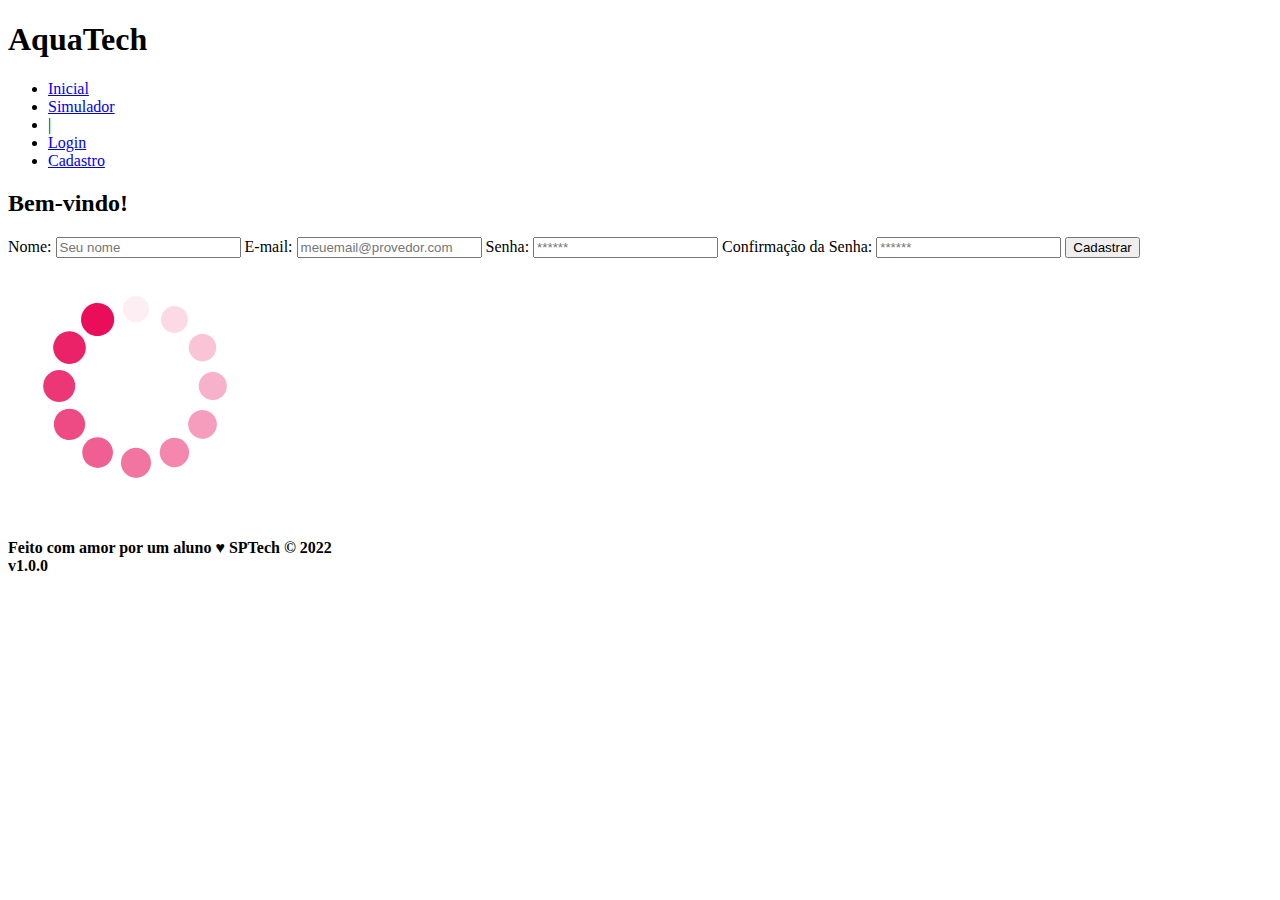
==== Plataforma Web/site/public/cadastro.html @ b3d34bb3 "Alteração na home e documentação" ====
<!DOCTYPE html>
<html lang="pt-br">

<head>
    <meta charset="UTF-8">
    <meta http-equiv="X-UA-Compatible" content="IE=edge">
    <meta name="viewport" content="width=device-width, initial-scale=1.0">

    <title>AquaTech | Cadastro</title>


    <script src="./js/funcoes.js"></script>


    <link rel="icon" href="./assets/icon/favicon2.ico">
    <link rel="stylesheet" href="./css/style.css">
    <link rel="preconnect" href="https://fonts.gstatic.com">
    <link
        href="https://fonts.googleapis.com/css2?family=Exo+2:ital,wght@0,100;0,200;0,300;0,400;0,500;0,600;0,700;0,800;0,900;1,100;1,200;1,300;1,400;1,500;1,600;1,700;1,800;1,900&display=swap"
        rel="stylesheet">
</head>

<body>

    <!--header inicio-->
    <div class="header">
        <div class="container">
            <h1 class="titulo">AquaTech</h1>
            <ul class="navbar">
                <li>
                    <a href="./index.html">
                        Inicial
                    </a>
                </li>
                <li>
                    <a href="./simulador.html">Simulador</a>
                </li>
                <li>|</li>
                <li>
                    <a href="./login.html">Login</a>
                </li>
                <li class="agora">
                    <a href="./cadastro.html">Cadastro</a>
                </li>
            </ul>
        </div>
    </div>
    <!--header fim-->


    <div class="banner ">
        <div class="alerta_erro">
            <div class="card_erro" id="cardErro">
                <span id="mensagem_erro"></span>
            </div>
        </div>
        <div class="container tamanho-conteudo">
            <div class="card medio">
                <h2>Bem-vindo!</h2>
                <div class="formulario">

                    <!--
                         Para inserir mais um campo, copie uma das inputs abaixo.
                         Assim que inserir vá para o script abaixo.
                     -->

                    <span class="tipo_campo">Nome:</span>
                    <input id="nome_input" type="text" placeholder="Seu nome">

                    <span class="tipo_campo">E-mail:</span>
                    <input id="email_input" type="text" placeholder="meuemail@provedor.com">

                    <span class="tipo_campo">Senha:</span>
                    <input id="senha_input" type="password" placeholder="******">

                    <span class="tipo_campo">Confirmação da Senha:</span>
                    <input id="confirmacao_senha_input" type="password" placeholder="******">

                    <button class="btn" onclick="cadastrar()">Cadastrar</button>

                </div>
                <div id="div_aguardar" class="loading-div">
                    <img src="./assets/circle-loading.gif" id="loading-gif">
                </div>

                <div id="div_erros_login">

                </div>
            </div>
        </div>
    </div>

    <!--footer inicio-->
    <div class="footer">
        <div class="container">
            <h4>Feito com amor por um aluno &hearts; SPTech &copy; 2022
                <br>
                <span class="version">
                    v1.0.0
                </span>
            </h4>
        </div>
    </div>
    <!--footer fim-->


</body>

</html>

<script>
    function cadastrar() {
        aguardar();

        //Recupere o valor da nova input pelo nome do id
        // Agora vá para o método fetch logo abaixo
        var nomeVar = nome_input.value;
        var emailVar = email_input.value;
        var senhaVar = senha_input.value;
        var confirmacaoSenhaVar = confirmacao_senha_input.value;

        if (nomeVar == "" || emailVar == "" || senhaVar == "" || confirmacaoSenhaVar == "") {
            cardErro.style.display = "block"
            mensagem_erro.innerHTML = "(Mensagem de erro para todos os campos em branco)";

            finalizarAguardar();
            return false;
        }
        else {
            setInterval(sumirMensagem, 5000)
        }

        // Enviando o valor da nova input
        fetch("/usuarios/cadastrar", {
            method: "POST",
            headers: {
                "Content-Type": "application/json"
            },
            body: JSON.stringify({
                // crie um atributo que recebe o valor recuperado aqui
                // Agora vá para o arquivo routes/usuario.js
                nomeServer: nomeVar,
                emailServer: emailVar,
                senhaServer: senhaVar
            })
        }).then(function (resposta) {

            console.log("resposta: ", resposta);

            if (resposta.ok) {
                cardErro.style.display = "block";

                mensagem_erro.innerHTML = "Cadastro realizado com sucesso! Redirecionando para tela de Login...";

                setTimeout(() => {
                    window.location = "login.html";
                }, "2000")
                
                limparFormulario();
                finalizarAguardar();
            } else {
                throw ("Houve um erro ao tentar realizar o cadastro!");
            }
        }).catch(function (resposta) {
            console.log(`#ERRO: ${resposta}`);
            finalizarAguardar();
        });

        return false;
    }

    function sumirMensagem() {
        cardErro.style.display = "none"
    }

</script>
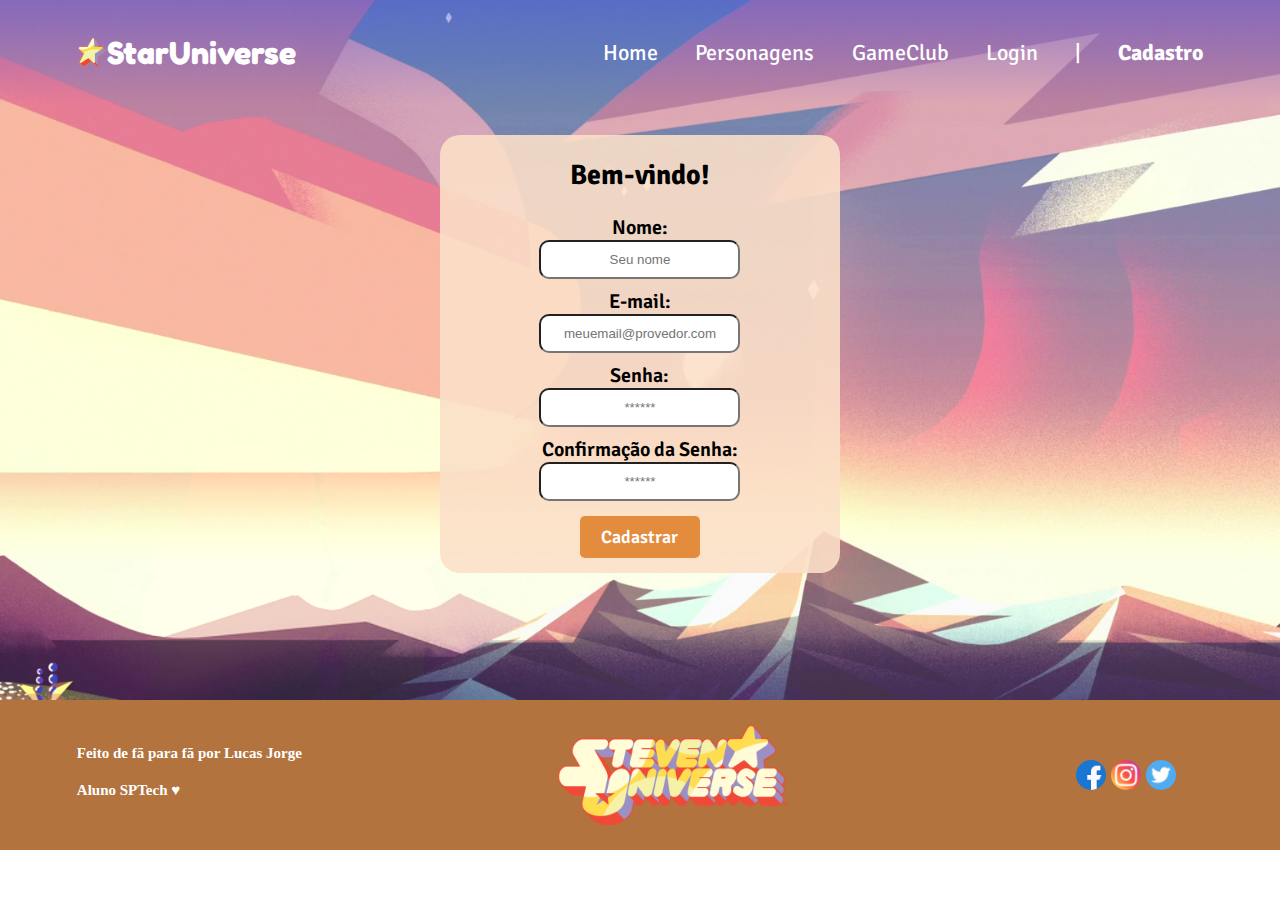
==== commit b3f1a0a4: "Tela de Cadastro e Login estáticas" ====
--- a/Plataforma Web/site/public/cadastro.html
+++ b/Plataforma Web/site/public/cadastro.html
@@ -6,14 +6,14 @@
     <meta http-equiv="X-UA-Compatible" content="IE=edge">
     <meta name="viewport" content="width=device-width, initial-scale=1.0">
 
-    <title>AquaTech | Cadastro</title>
+    <title>StarUniverse | Cadastro</title>
 
 
     <script src="./js/funcoes.js"></script>
 
 
-    <link rel="icon" href="./assets/icon/favicon2.ico">
-    <link rel="stylesheet" href="./css/style.css">
+    <link rel="icon" href="./assets/imgs/IconSite.png">
+    <link rel="stylesheet" href="./css/estilos_Cadastro.css">
     <link rel="preconnect" href="https://fonts.gstatic.com">
     <link
         href="https://fonts.googleapis.com/css2?family=Exo+2:ital,wght@0,100;0,200;0,300;0,400;0,500;0,600;0,700;0,800;0,900;1,100;1,200;1,300;1,400;1,500;1,600;1,700;1,800;1,900&display=swap"
@@ -22,86 +22,82 @@
 
 <body>
 
-    <!--header inicio-->
     <div class="header">
-        <div class="container">
-            <h1 class="titulo">AquaTech</h1>
-            <ul class="navbar">
-                <li>
-                    <a href="./index.html">
-                        Inicial
-                    </a>
-                </li>
-                <li>
-                    <a href="./simulador.html">Simulador</a>
-                </li>
+        <div class="banner">
+            <div class="degrade">
+                <div class="container">
+                    
+             <div class="Logo">
+                <img src="assets/imgs/Logo.png">
+                <h1 class="titulo">StarUniverse</h1>
+             </div>
+             <ul class="navbar">
+                <li><a href="./index.html">Home</a></li>
+                <li><a href="./simulador.html">Personagens</a></li>
+                <li><a href="./GameClub.html">GameClub</a></li>
+                <li><a href="./login.html">Login</a></li>
                 <li>|</li>
-                <li>
-                    <a href="./login.html">Login</a>
-                </li>
-                <li class="agora">
-                    <a href="./cadastro.html">Cadastro</a>
-                </li>
+                <li class="agora">Cadastro</li>
             </ul>
+             </div>
+            </div>
+            <div class="alerta_erro">
+                <div class="card_erro" id="cardErro">
+                    <span id="mensagem_erro"></span>
+                </div>
+            </div>
+
+            <div class="container tamanho-conteudo">
+                <div class="cartão">
+                <div class="card medio">
+                    <h2>Bem-vindo!</h2>
+                    <div class="formulario">
+    
+                        <span class="tipo_campo">Nome:</span>
+                        <input id="nome_input" type="text" placeholder="Seu nome">
+    
+                        <span class="tipo_campo">E-mail:</span>
+                        <input id="email_input" type="text" placeholder="meuemail@provedor.com">
+    
+                        <span class="tipo_campo">Senha:</span>
+                        <input id="senha_input" type="password" placeholder="******">
+    
+                        <span class="tipo_campo">Confirmação da Senha:</span>
+                        <input id="confirmacao_senha_input" type="password" placeholder="******">
+    
+                        <button class="btn" onclick="cadastrar()">Cadastrar</button>
+    
+                    </div>
+                    <div id="div_aguardar" class="loading-div">
+                        <img src="./assets/circle-loading.gif" id="loading-gif">
+                    </div>
+    
+                    <div id="div_erros_login">
+    
+                    </div>
+                </div>
+            </div>
+            </div>
         </div>
     </div>
-    <!--header fim-->
 
 
-    <div class="banner ">
-        <div class="alerta_erro">
-            <div class="card_erro" id="cardErro">
-                <span id="mensagem_erro"></span>
-            </div>
-        </div>
-        <div class="container tamanho-conteudo">
-            <div class="card medio">
-                <h2>Bem-vindo!</h2>
-                <div class="formulario">
-
-                    <!--
-                         Para inserir mais um campo, copie uma das inputs abaixo.
-                         Assim que inserir vá para o script abaixo.
-                     -->
-
-                    <span class="tipo_campo">Nome:</span>
-                    <input id="nome_input" type="text" placeholder="Seu nome">
-
-                    <span class="tipo_campo">E-mail:</span>
-                    <input id="email_input" type="text" placeholder="meuemail@provedor.com">
-
-                    <span class="tipo_campo">Senha:</span>
-                    <input id="senha_input" type="password" placeholder="******">
-
-                    <span class="tipo_campo">Confirmação da Senha:</span>
-                    <input id="confirmacao_senha_input" type="password" placeholder="******">
-
-                    <button class="btn" onclick="cadastrar()">Cadastrar</button>
-
+    <div class="footer">
+        <div class="container">
+            <div class="informações">
+                <div class="mensagem">
+                    <h4>Feito de fã para fã por Lucas Jorge</h4>
+                    <h4>Aluno SPTech &hearts;</h4>
                 </div>
-                <div id="div_aguardar" class="loading-div">
-                    <img src="./assets/circle-loading.gif" id="loading-gif">
-                </div>
-
-                <div id="div_erros_login">
-
+                <img id="img-su" src="assets/imgs/SU.png" alt="Steven Universe">
+                <div class="contato">
+                    <img src="assets/imgs/facebook.png" alt="facebook" width="32px">
+                    <img src="assets/imgs/instagram.png" alt="Instagram" width="32px">
+                    <img src="assets/imgs/twitter.png" alt="Twitter" width="32px">
                 </div>
             </div>
         </div>
     </div>
-
-    <!--footer inicio-->
-    <div class="footer">
-        <div class="container">
-            <h4>Feito com amor por um aluno &hearts; SPTech &copy; 2022
-                <br>
-                <span class="version">
-                    v1.0.0
-                </span>
-            </h4>
-        </div>
-    </div>
-    <!--footer fim-->
 
 
 </body>
--- a/Plataforma Web/site/public/css/estilos_Cadastro.css
+++ b/Plataforma Web/site/public/css/estilos_Cadastro.css
@@ -0,0 +1,236 @@
+@import url('https://fonts.googleapis.com/css2?family=Acme&family=Fredoka+One&family=Poor+Story&family=Rubik+Mono+One&family=Signika:wght@500&display=swap');
+
+body {
+  margin: 0;
+    height: auto;
+}
+
+html {
+  scroll-behavior: smooth;
+}
+
+header{
+  display: flex;
+  flex-direction: column;
+}
+
+.banner{
+  width: 100%;
+  height: 700px;
+  background-image: url("../assets/imgs/background-cadastro.png");
+  background-size: cover;
+  background-position: bottom;
+  background-attachment: fixed;  
+}
+
+.degrade {
+    width: auto;
+    height: 104px;
+    background-image: linear-gradient(rgba(81, 81, 213, 0.5), rgba(0, 0, 0, 0));
+    display: flex;
+}
+
+.container {
+  margin: auto;
+  width: 88%;
+  display: flex;
+
+  align-items: center;
+  justify-content: space-between;
+}
+
+.degrade .container .Logo {
+  font-family: 'Acme', sans-serif;
+  display: flex;
+  align-items: center;
+}
+
+.degrade .container .Logo img {
+  width: 30px;
+  height: 30px;
+}
+
+.degrade .container .Logo h1{
+  font-family: 'Fredoka One', cursive;
+  color: white;
+  font-size: 32px;
+  width: fit-content;
+  font-weight: 800;
+}
+
+.degrade .container .navbar {
+  color:#ffffff;
+  font-family: 'Signika', sans-serif;
+  font-size: 22px ;
+  width: 600px;
+  display: flex;
+  align-items: center;
+  justify-content: space-between;
+  list-style: none;
+}
+
+.header a {
+  text-decoration: none;
+  color: white;
+}
+
+.agora {
+  font-weight: 800;
+  color: white;
+}
+/* Formulário */
+.cartão{
+    display: flex;
+    justify-content: center;
+    align-items: center;
+    width: 100%;
+    height: 500px;
+}
+
+
+.cartão .card {
+    display: flex;
+    flex-direction: column;
+    height: fit-content;
+    align-items: center;
+    justify-content: center;
+    width: 400px;
+    border-radius: 20px;
+    background-color: rgba(250, 223, 200, 0.89);
+
+  }
+  
+  .card h2 {
+    font-size: 28px;
+    font-family: 'Signika', sans-serif;
+  }
+  
+  .card h4 {
+    font-size: 16px;
+    font-family: 'Signika', sans-serif;
+  }
+  
+  .banner #div_erros_login {
+    margin-top: 15px;
+  }
+  
+  button {
+    cursor: pointer;
+  }
+  
+  .alerta_erro{
+    display: flex;
+    justify-content: flex-end;
+  }
+  
+  .card_erro {
+    display: none;
+    background-color: #fff;
+    color: black;
+    width: 230px;
+    position: fixed;
+    border-radius: 4px;
+    padding: 10px;
+    margin-right: 10%;
+  }
+  
+  .card_erro #mensagem_erro{
+    font-weight: 500;
+    font-size: 20px;
+  }
+  
+  .formulario .tipo_campo {
+    font-size: 20px;
+    font-family: 'Signika', sans-serif;
+    text-align: center;
+    font-weight: 600 !important;
+  }
+  
+  .formulario {
+    display: flex;
+    flex-direction: column;
+  }
+  
+  input {
+    margin-bottom: 10px;
+    padding: 10px;
+    text-align: center;
+    border-radius: 10px;
+  }
+
+  input ::placeholder{
+    padding: 10px;
+    text-align: left;
+    font-family: 'Signika', sans-serif;
+}
+   
+  .btn {
+    font-family: 'Signika', sans-serif;
+    border: 0;
+    border-radius: 5px;
+    font-weight: 600;
+    font-size: 18px;
+    padding: 10px 15px;
+    color: white;
+    background-color: rgb(228, 140, 62);
+    width: 120px;
+    align-self: center;
+    margin-top: 5px;
+  }
+  
+  .loading-div {
+    width: 50px;
+    margin: auto;
+    display: none;
+  }
+  
+  .loading-div img {
+    height: 50px;
+    width: 50px;
+  }
+
+
+/* FOOTER */
+
+.footer {
+  display: flex;
+  font-size: 15px;
+  height: 150px;
+  color: #fff;
+  background-color: rgb(179, 115, 63);
+}
+
+.footer .container {
+  display: flex;
+  flex-direction: column;
+}
+
+.container .contato {
+  display: flex;
+  justify-content: center;
+  width: 160px;
+}
+
+.informações {
+  display: flex;
+  justify-content: space-between;
+  width: 100%;
+}
+
+.messagem {
+  display: flex;
+  flex-direction: column;
+}
+
+.contato img{
+  align-self: center;
+  margin-left: 5px;
+  width: 30px;
+  height: 30px;
+  border-radius: 15px;
+}
+
+#img-su{
+  width: 230px;
+  height: 100px;
+}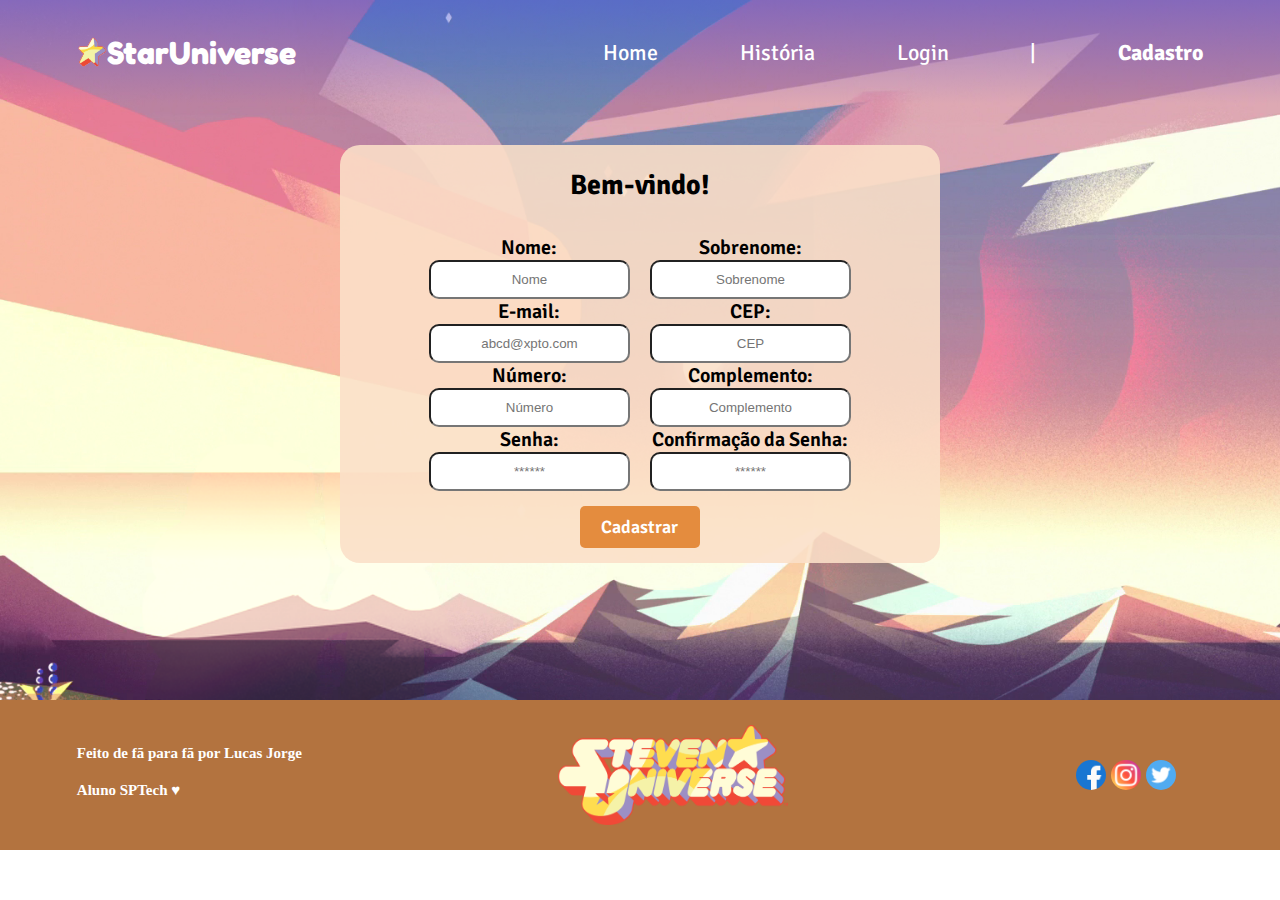
==== commit 1bde87f9: "Atualização do Projeto - API E BD" ====
--- a/Plataforma Web/site/public/cadastro.html
+++ b/Plataforma Web/site/public/cadastro.html
@@ -5,23 +5,13 @@
     <meta charset="UTF-8">
     <meta http-equiv="X-UA-Compatible" content="IE=edge">
     <meta name="viewport" content="width=device-width, initial-scale=1.0">
+    <link rel="icon" href="./assets/imgs/IconSite.png">
+    <link rel="stylesheet" href="./css/estilos_Cadastro.css">
 
     <title>StarUniverse | Cadastro</title>
-
-
     <script src="./js/funcoes.js"></script>
-
-
-    <link rel="icon" href="./assets/imgs/IconSite.png">
-    <link rel="stylesheet" href="./css/estilos_Cadastro.css">
-    <link rel="preconnect" href="https://fonts.gstatic.com">
-    <link
-        href="https://fonts.googleapis.com/css2?family=Exo+2:ital,wght@0,100;0,200;0,300;0,400;0,500;0,600;0,700;0,800;0,900;1,100;1,200;1,300;1,400;1,500;1,600;1,700;1,800;1,900&display=swap"
-        rel="stylesheet">
 </head>
-
 <body>
-
     <div class="header">
         <div class="banner">
             <div class="degrade">
@@ -33,8 +23,7 @@
              </div>
              <ul class="navbar">
                 <li><a href="./index.html">Home</a></li>
-                <li><a href="./simulador.html">Personagens</a></li>
-                <li><a href="./GameClub.html">GameClub</a></li>
+                <li><a href="Historia.html">História</a></li>
                 <li><a href="./login.html">Login</a></li>
                 <li>|</li>
                 <li class="agora">Cadastro</li>
@@ -50,23 +39,38 @@
             <div class="container tamanho-conteudo">
                 <div class="cartão">
                 <div class="card medio">
+                    <div class="column">
                     <h2>Bem-vindo!</h2>
                     <div class="formulario">
-    
-                        <span class="tipo_campo">Nome:</span>
-                        <input id="nome_input" type="text" placeholder="Seu nome">
-    
-                        <span class="tipo_campo">E-mail:</span>
-                        <input id="email_input" type="text" placeholder="meuemail@provedor.com">
-    
-                        <span class="tipo_campo">Senha:</span>
-                        <input id="senha_input" type="password" placeholder="******">
-    
-                        <span class="tipo_campo">Confirmação da Senha:</span>
-                        <input id="confirmacao_senha_input" type="password" placeholder="******">
-    
-                        <button class="btn" onclick="cadastrar()">Cadastrar</button>
-    
+                    <div class="quadro">
+                        <span class="span_msg">Nome:</span>
+                        <input id="ipt_nome" type="text" placeholder="Nome">
+                        
+                        <span class="span_msg">E-mail:</span>
+                        <input id="ipt_email" type="text" placeholder="abcd@xpto.com">
+
+                        <span class="span_msg">Número:</span>
+                        <input id="ipt_Num" type="text" placeholder="Número">
+
+                        <span class="span_msg">Senha:</span>
+                        <input id="ipt_senha" type="password" placeholder="******">
+                    </div>
+                    <div class="quadro">
+                        <span class="span_msg">Sobrenome:</span>
+                        <input id="ipt_sobrenome" type="text" placeholder="Sobrenome">
+                    
+                        <span class="span_msg">CEP:</span>
+                        <input id="ipt_Cep" type="text" placeholder="CEP">
+                 
+                        <span class="span_msg">Complemento:</span>
+                        <input id="ipt_Comp" type="text" placeholder="Complemento">
+
+                        <span class="span_msg">Confirmação da Senha:</span>
+                        <input id="ipt_ConfSenha" type="password" placeholder="******">
+               
+                    </div>
+                </div>
+                <button class="btn" onclick="cadastrar()">Cadastrar</button>
                     </div>
                     <div id="div_aguardar" class="loading-div">
                         <img src="./assets/circle-loading.gif" id="loading-gif">
@@ -110,12 +114,16 @@
 
         //Recupere o valor da nova input pelo nome do id
         // Agora vá para o método fetch logo abaixo
-        var nomeVar = nome_input.value;
-        var emailVar = email_input.value;
-        var senhaVar = senha_input.value;
-        var confirmacaoSenhaVar = confirmacao_senha_input.value;
+        var nomeVar = ipt_nome.value;
+        var sobrenomeVar = ipt_sobrenome.value;
+        var emailVar = ipt_email.value;
+        var CepVar = ipt_Cep.value;
+        var CompVar = ipt_Comp.value;
+        var NumVar = ipt_Num.value;
+        var senhaVar = ipt_senha.value;
+        var confirmacaoSenhaVar = ipt_ConfSenha.value;
 
-        if (nomeVar == "" || emailVar == "" || senhaVar == "" || confirmacaoSenhaVar == "") {
+        if (nomeVar == "" || sobrenomeVar == "" || emailVar == "" || CepVar == "" || NumVar == "" || senhaVar == "" || confirmacaoSenhaVar == "") {
             cardErro.style.display = "block"
             mensagem_erro.innerHTML = "(Mensagem de erro para todos os campos em branco)";
 
@@ -136,6 +144,10 @@
                 // crie um atributo que recebe o valor recuperado aqui
                 // Agora vá para o arquivo routes/usuario.js
                 nomeServer: nomeVar,
+                sobrenomeServer: sobrenomeVar,
+                CepServer: CepVar,
+                NumServer: NumVar,
+                CompServer: CompVar,
                 emailServer: emailVar,
                 senhaServer: senhaVar
             })
--- a/Plataforma Web/site/public/css/estilos_Cadastro.css
+++ b/Plataforma Web/site/public/css/estilos_Cadastro.css
@@ -34,7 +34,6 @@
   margin: auto;
   width: 88%;
   display: flex;
-
   align-items: center;
   justify-content: space-between;
 }
@@ -94,7 +93,7 @@
     height: fit-content;
     align-items: center;
     justify-content: center;
-    width: 400px;
+    width: 600px;
     border-radius: 20px;
     background-color: rgba(250, 223, 200, 0.89);
 
@@ -116,6 +115,7 @@
   
   button {
     cursor: pointer;
+
   }
   
   .alerta_erro{
@@ -138,21 +138,30 @@
     font-weight: 500;
     font-size: 20px;
   }
-  
-  .formulario .tipo_campo {
+
+  
+  .formulario .span_msg {
     font-size: 20px;
     font-family: 'Signika', sans-serif;
     text-align: center;
     font-weight: 600 !important;
   }
-  
+  .column {
+    display: flex;
+    flex-direction: column;
+    align-items: center;
+  }
   .formulario {
     display: flex;
+  }
+
+  .formulario .quadro{
+    display: flex;
     flex-direction: column;
-  }
-  
+    margin:10px;
+  }
+
   input {
-    margin-bottom: 10px;
     padding: 10px;
     text-align: center;
     border-radius: 10px;
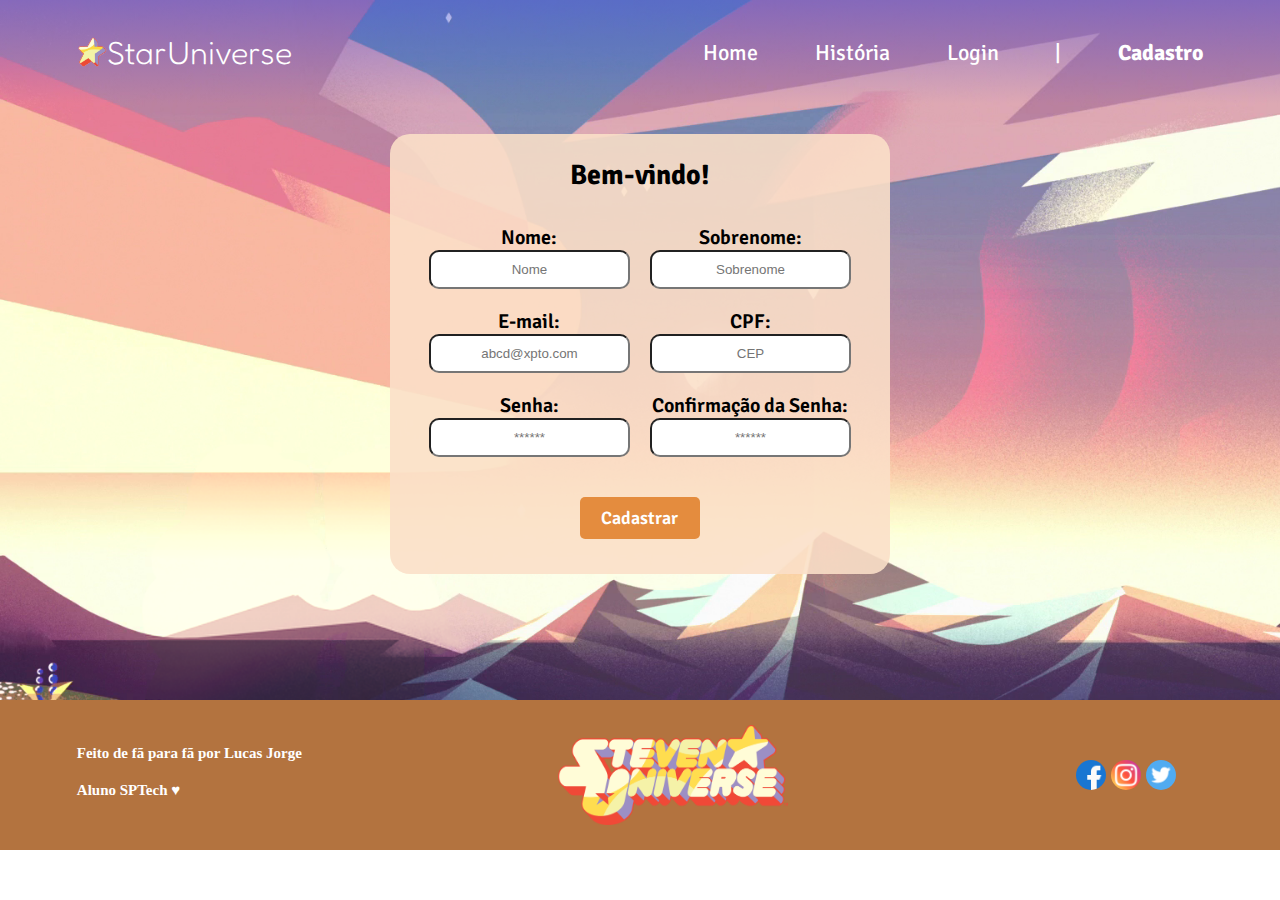
==== commit 1e35b980: "Manutenção do Site" ====
--- a/Plataforma Web/site/public/cadastro.html
+++ b/Plataforma Web/site/public/cadastro.html
@@ -19,7 +19,7 @@
                     
              <div class="Logo">
                 <img src="assets/imgs/Logo.png">
-                <h1 class="titulo">StarUniverse</h1>
+                <a href="index.html"><h1 class="titulo">StarUniverse</h1></a>
              </div>
              <ul class="navbar">
                 <li><a href="./index.html">Home</a></li>
@@ -49,9 +49,6 @@
                         <span class="span_msg">E-mail:</span>
                         <input id="ipt_email" type="text" placeholder="abcd@xpto.com">
 
-                        <span class="span_msg">Número:</span>
-                        <input id="ipt_Num" type="text" placeholder="Número">
-
                         <span class="span_msg">Senha:</span>
                         <input id="ipt_senha" type="password" placeholder="******">
                     </div>
@@ -59,11 +56,8 @@
                         <span class="span_msg">Sobrenome:</span>
                         <input id="ipt_sobrenome" type="text" placeholder="Sobrenome">
                     
-                        <span class="span_msg">CEP:</span>
-                        <input id="ipt_Cep" type="text" placeholder="CEP">
-                 
-                        <span class="span_msg">Complemento:</span>
-                        <input id="ipt_Comp" type="text" placeholder="Complemento">
+                        <span class="span_msg">CPF:</span>
+                        <input id="ipt_Cpf" type="text" placeholder="CEP">
 
                         <span class="span_msg">Confirmação da Senha:</span>
                         <input id="ipt_ConfSenha" type="password" placeholder="******">
@@ -117,13 +111,12 @@
         var nomeVar = ipt_nome.value;
         var sobrenomeVar = ipt_sobrenome.value;
         var emailVar = ipt_email.value;
-        var CepVar = ipt_Cep.value;
-        var CompVar = ipt_Comp.value;
-        var NumVar = ipt_Num.value;
+        var CpfVar = ipt_Cpf.value;
         var senhaVar = ipt_senha.value;
         var confirmacaoSenhaVar = ipt_ConfSenha.value;
-
-        if (nomeVar == "" || sobrenomeVar == "" || emailVar == "" || CepVar == "" || NumVar == "" || senhaVar == "" || confirmacaoSenhaVar == "") {
+        
+        // validar para bloquear o dado seguir
+        if (nomeVar == "" || sobrenomeVar == "" || emailVar == "" || CpfVar == ""  || senhaVar == "" || confirmacaoSenhaVar == "") {
             cardErro.style.display = "block"
             mensagem_erro.innerHTML = "(Mensagem de erro para todos os campos em branco)";
 
@@ -145,9 +138,7 @@
                 // Agora vá para o arquivo routes/usuario.js
                 nomeServer: nomeVar,
                 sobrenomeServer: sobrenomeVar,
-                CepServer: CepVar,
-                NumServer: NumVar,
-                CompServer: CompVar,
+                CpfServer: CpfVar,
                 emailServer: emailVar,
                 senhaServer: senhaVar
             })
--- a/Plataforma Web/site/public/css/estilos_Cadastro.css
+++ b/Plataforma Web/site/public/css/estilos_Cadastro.css
@@ -54,14 +54,14 @@
   color: white;
   font-size: 32px;
   width: fit-content;
-  font-weight: 800;
+  font-weight: 200;
 }
 
 .degrade .container .navbar {
   color:#ffffff;
   font-family: 'Signika', sans-serif;
   font-size: 22px ;
-  width: 600px;
+  width: 500px;
   display: flex;
   align-items: center;
   justify-content: space-between;
@@ -93,7 +93,7 @@
     height: fit-content;
     align-items: center;
     justify-content: center;
-    width: 600px;
+    width: 500px;
     border-radius: 20px;
     background-color: rgba(250, 223, 200, 0.89);
 
@@ -115,7 +115,6 @@
   
   button {
     cursor: pointer;
-
   }
   
   .alerta_erro{
@@ -155,16 +154,19 @@
     display: flex;
   }
 
+
   .formulario .quadro{
     display: flex;
+    height: auto;
     flex-direction: column;
     margin:10px;
   }
 
-  input {
+  .quadro input {
     padding: 10px;
     text-align: center;
     border-radius: 10px;
+    margin-bottom: 20px ;
   }
 
   input ::placeholder{
@@ -184,7 +186,8 @@
     background-color: rgb(228, 140, 62);
     width: 120px;
     align-self: center;
-    margin-top: 5px;
+    margin-top: 10px;
+    margin-bottom: 20px;
   }
   
   .loading-div {
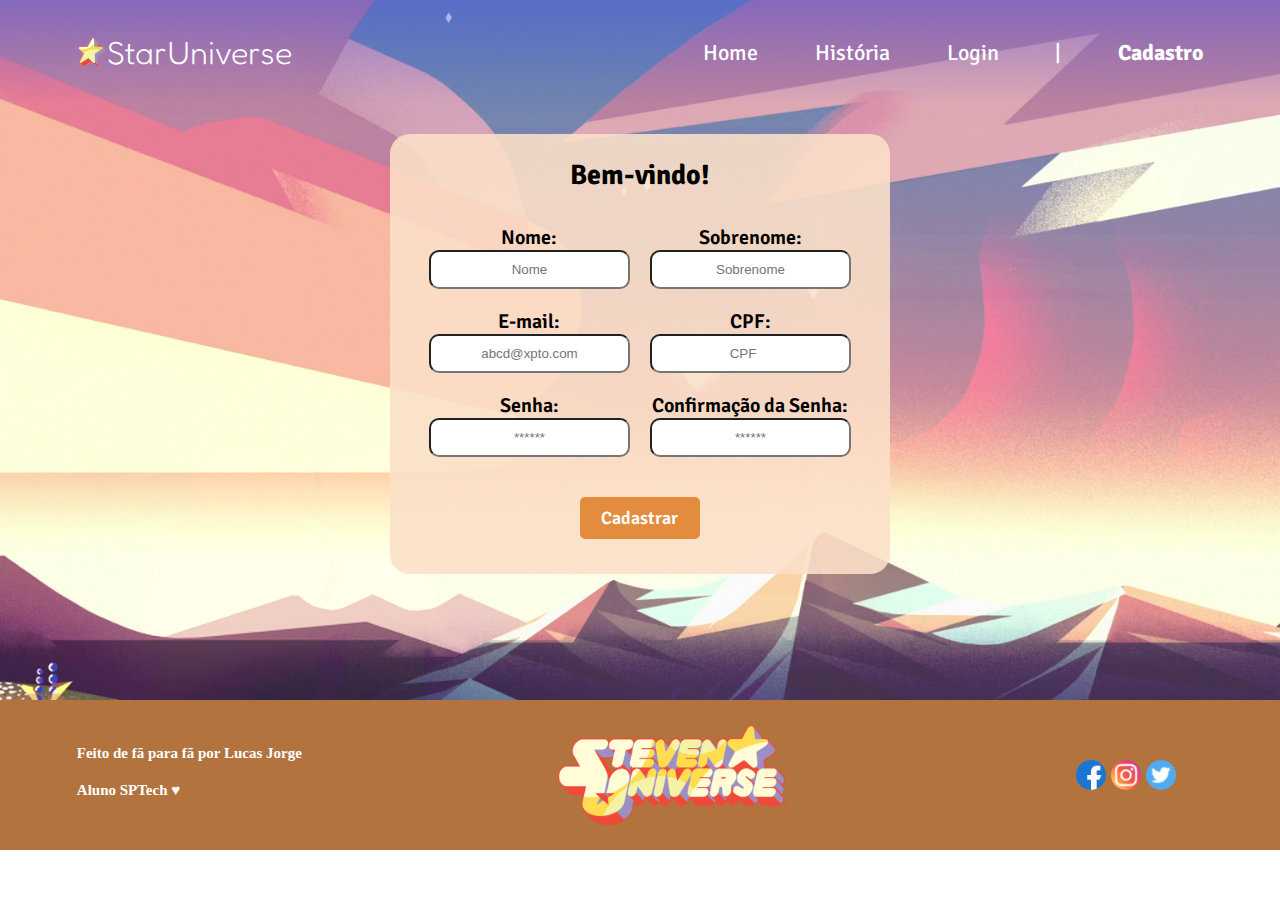
==== commit 53358ce8: "Api conectada" ====
--- a/Plataforma Web/site/public/cadastro.html
+++ b/Plataforma Web/site/public/cadastro.html
@@ -44,23 +44,23 @@
                     <div class="formulario">
                     <div class="quadro">
                         <span class="span_msg">Nome:</span>
-                        <input id="ipt_nome" type="text" placeholder="Nome">
+                        <input id="ipt_nome" type="text" placeholder="Nome" onchange="semBorda(1)">  
                         
                         <span class="span_msg">E-mail:</span>
-                        <input id="ipt_email" type="text" placeholder="abcd@xpto.com">
+                        <input id="ipt_email" type="email" placeholder="abcd@xpto.com" onchange="semBorda(2)">
 
                         <span class="span_msg">Senha:</span>
-                        <input id="ipt_senha" type="password" placeholder="******">
+                        <input id="ipt_senha" type="password" placeholder="******" onchange="semBorda(3)">
                     </div>
                     <div class="quadro">
                         <span class="span_msg">Sobrenome:</span>
-                        <input id="ipt_sobrenome" type="text" placeholder="Sobrenome">
+                        <input id="ipt_sobrenome" type="text" placeholder="Sobrenome" onchange="semBorda(4)">
                     
                         <span class="span_msg">CPF:</span>
-                        <input id="ipt_Cpf" type="text" placeholder="CEP">
+                        <input id="ipt_Cpf" type="number" placeholder="CPF" maxlength="11" data-mask="000.000.000-00" onchange="semBorda(5)">
 
                         <span class="span_msg">Confirmação da Senha:</span>
-                        <input id="ipt_ConfSenha" type="password" placeholder="******">
+                        <input id="ipt_ConfSenha" type="password" placeholder="******" onchange="semBorda(6)">
                
                     </div>
                 </div>
@@ -103,6 +103,29 @@
 </html>
 
 <script>
+
+    function semBorda(V) {
+    
+        if( V == 1){
+           ipt_nome.style.border = '2px solid black'; 
+        }
+        if( V == 2){
+            ipt_email.style.border ='2px solid black';
+        }
+        if( V == 3){
+            ipt_senha.style.border = '2px solid black';
+        }
+        if( V == 4){
+            ipt_sobrenome.style.border ='2px solid black';
+        }
+        if( V == 5){
+            ipt_Cpf.style.border = '2px solid black';
+        }
+        if( V == 6){
+            ipt_ConfSenha.style.border = '2px solid black';
+        }
+    }
+
     function cadastrar() {
         aguardar();
 
@@ -114,16 +137,74 @@
         var CpfVar = ipt_Cpf.value;
         var senhaVar = ipt_senha.value;
         var confirmacaoSenhaVar = ipt_ConfSenha.value;
-        
-        // validar para bloquear o dado seguir
-        if (nomeVar == "" || sobrenomeVar == "" || emailVar == "" || CpfVar == ""  || senhaVar == "" || confirmacaoSenhaVar == "") {
-            cardErro.style.display = "block"
-            mensagem_erro.innerHTML = "(Mensagem de erro para todos os campos em branco)";
-
-            finalizarAguardar();
-            return false;
-        }
-        else {
+
+       
+        if (nomeVar == "" || !isNaN(nomeVar) || nomeVar.length <= 2) {
+            cardErro.style.display = "block";
+            mensagem_erro.innerHTML = "Verifique se o nome foi digitado corretamente";
+            ipt_nome.value = '';
+            ipt_nome.style.border = '2px solid red';
+
+            finalizarAguardar();
+            return false;
+        } else if (sobrenomeVar == "" || !isNaN(sobrenomeVar) || sobrenomeVar.length <= 2){
+            cardErro.style.display = "block";
+            mensagem_erro.innerHTML = "Verifique se o sobrenome foi digitado corretamente";
+            ipt_sobrenome.value = '';
+            ipt_sobrenome.style.border = '2px solid red';
+            
+            // deixa a borda vermelha
+
+            finalizarAguardar();
+            return false;
+        } else if (email == "" || !isNaN(emailVar) || emailVar.length <= 3){
+            cardErro.style.display = "block";
+            mensagem_erro.innerHTML = "Verifique se o e-mail foi digitado corretamente";
+            // deixa a borda vermelha
+            ipt_email.value = '';
+            ipt_email.style.border = '2px solid red';
+
+            finalizarAguardar();
+            return false;
+        } else if (CpfVar == "" || CpfVar.length != 11 ){
+            cardErro.style.display = "block";
+            mensagem_erro.innerHTML = "Verfique se você escreveu todos os digitos do seu cpf";
+            ipt_Cpf.value = '';
+            ipt_Cpf.style.border = '2px solid red';
+            // deixa a borda vermelha
+
+            finalizarAguardar();
+            return false;
+        }  else if (senhaVar != confirmacaoSenhaVar){
+            cardErro.style.display = "block";
+            mensagem_erro.innerHTML = "Suas senhas não coincidem!";
+            ipt_senha.value = '';
+            ipt_ConfSenha.value = '';
+            ipt_senha.style.border = '2px solid red';
+            ipt_ConfSenha.style.border = '2px solid red';
+            // deixa a borda vermelha
+
+            finalizarAguardar();
+            return false;
+        } else if (senhaVar == "" || senhaVar.length < 8){
+            cardErro.style.display = "block";
+            mensagem_erro.innerHTML = "Digite uma senha que possua no mínimo 8 caracteres";
+            ipt_senha.value = '';
+            ipt_senha.style.border = '2px solid red';
+            // deixa a borda vermelha
+
+            finalizarAguardar();
+            return false;
+        } else if (confirmacaoSenhaVar == "" || confirmacaoSenhaVar.length < 8){
+            cardErro.style.display = "block";
+            mensagem_erro.innerHTML = "Digite uma senha que possua no mínimo 8 caracteres";
+            ipt_ConfSenha.value = '';
+            ipt_ConfSenha.style.border = '2px solid red';
+            // deixa a borda vermelha
+
+            finalizarAguardar();
+            return false;
+        }else {
             setInterval(sumirMensagem, 5000)
         }
 
--- a/Plataforma Web/site/public/css/estilos_Cadastro.css
+++ b/Plataforma Web/site/public/css/estilos_Cadastro.css
@@ -3,10 +3,6 @@
 body {
   margin: 0;
     height: auto;
-}
-
-html {
-  scroll-behavior: smooth;
 }
 
 header{
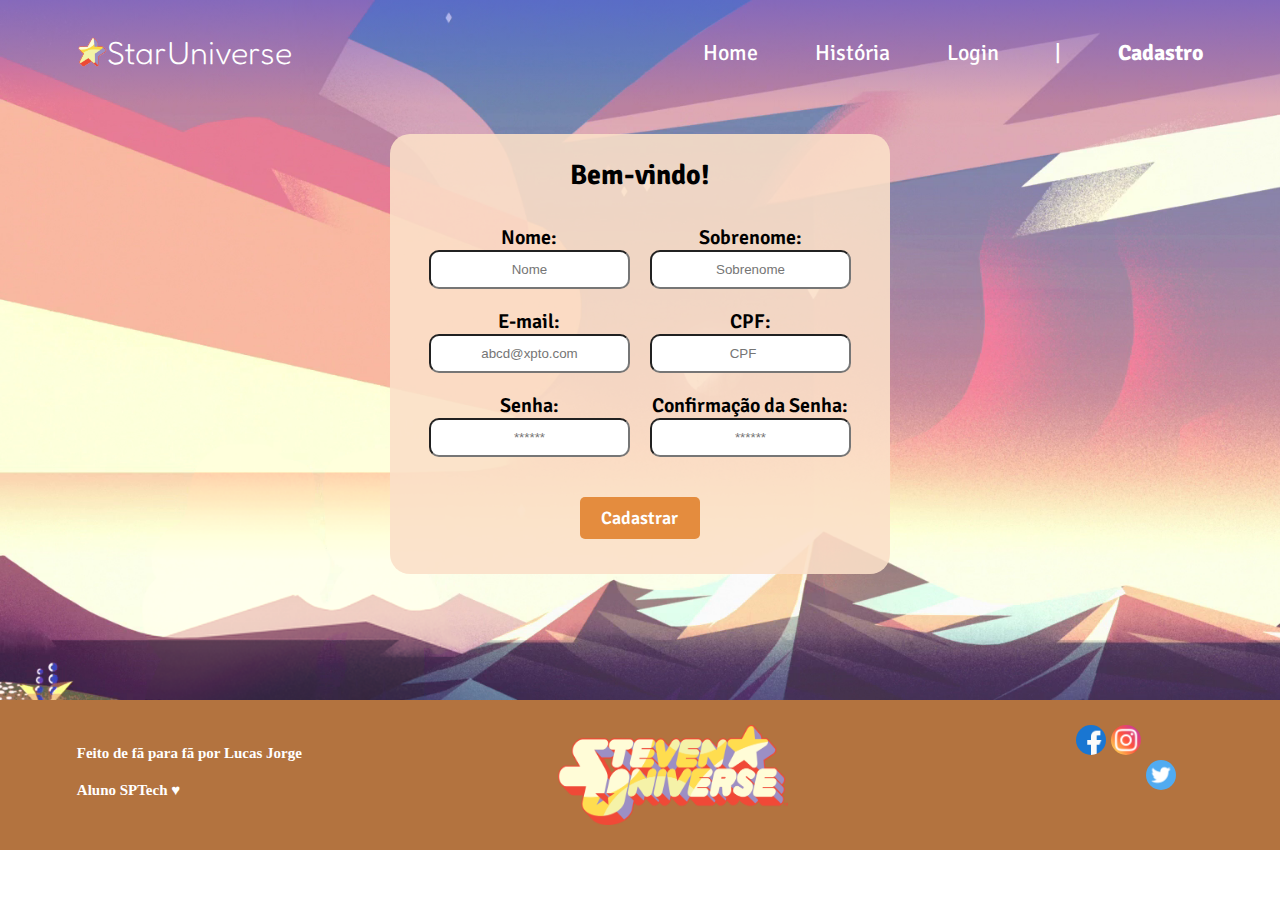
==== commit f3c6aa8b: "Atualização do Projeto" ====
--- a/Plataforma Web/site/public/cadastro.html
+++ b/Plataforma Web/site/public/cadastro.html
@@ -89,8 +89,8 @@
                 </div>
                 <img id="img-su" src="assets/imgs/SU.png" alt="Steven Universe">
                 <div class="contato">
-                    <img src="assets/imgs/facebook.png" alt="facebook" width="32px">
-                    <img src="assets/imgs/instagram.png" alt="Instagram" width="32px">
+                    <a href='https://www.facebook.com/people/Star-Universe/100087773362645/'><img src="assets/imgs/facebook.png" alt="facebook" width="32px"></a>
+                    <a href="https://www.instagram.com/staruniverse_oficcial/"><img src="assets/imgs/instagram.png" alt="Instagram" width="32px"></a>
                     <img src="assets/imgs/twitter.png" alt="Twitter" width="32px">
                 </div>
             </div>
@@ -157,7 +157,7 @@
 
             finalizarAguardar();
             return false;
-        } else if (email == "" || !isNaN(emailVar) || emailVar.length <= 3){
+        } else if (emailVar == "" || !isNaN(emailVar) || emailVar.length <= 3){
             cardErro.style.display = "block";
             mensagem_erro.innerHTML = "Verifique se o e-mail foi digitado corretamente";
             // deixa a borda vermelha
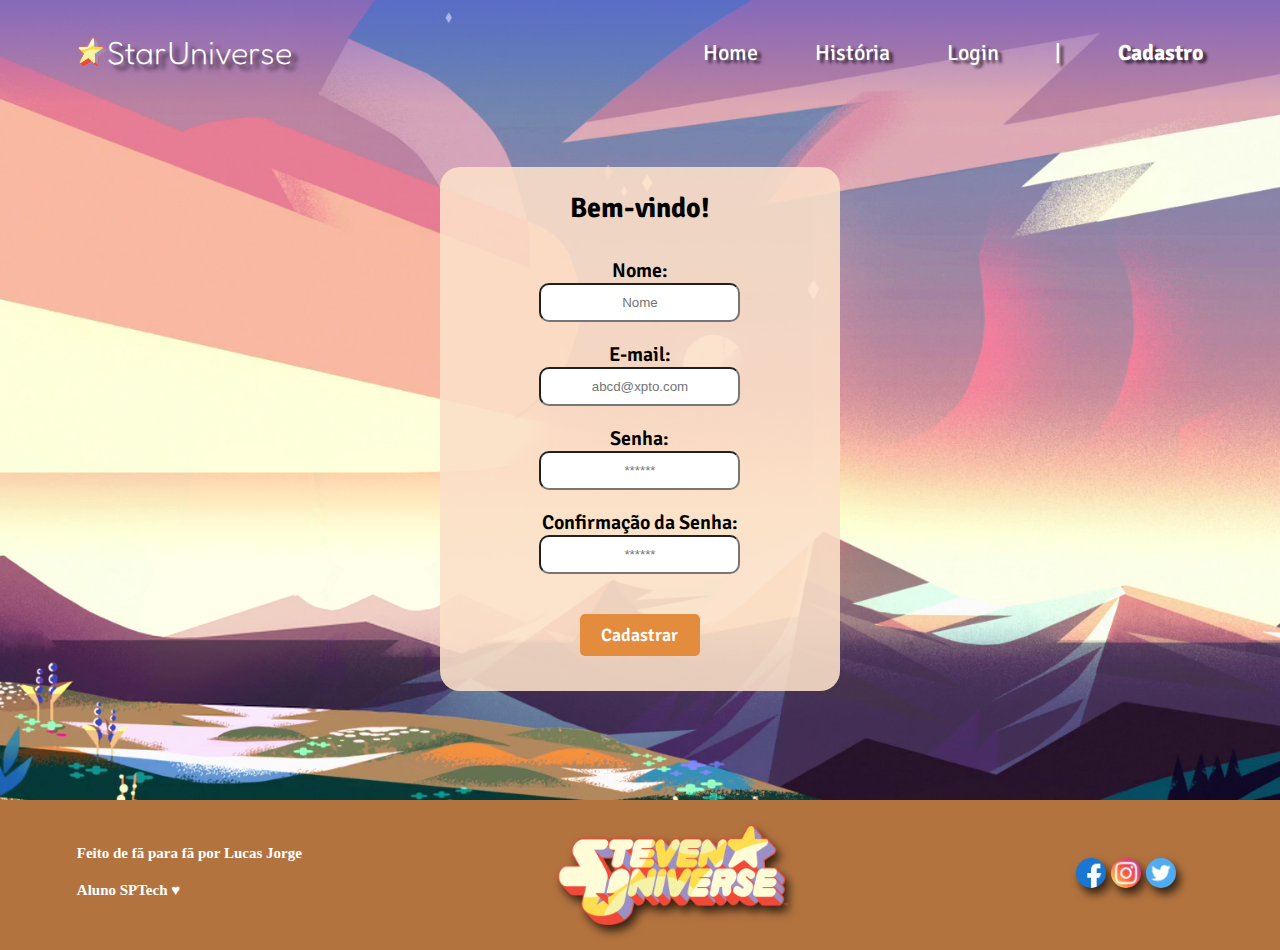
==== commit dfba5e6c: "Atualizacao do Jogo" ====
--- a/Plataforma Web/site/public/cadastro.html
+++ b/Plataforma Web/site/public/cadastro.html
@@ -11,24 +11,27 @@
     <title>StarUniverse | Cadastro</title>
     <script src="./js/funcoes.js"></script>
 </head>
+
 <body>
     <div class="header">
         <div class="banner">
             <div class="degrade">
                 <div class="container">
-                    
-             <div class="Logo">
-                <img src="assets/imgs/Logo.png">
-                <a href="index.html"><h1 class="titulo">StarUniverse</h1></a>
-             </div>
-             <ul class="navbar">
-                <li><a href="./index.html">Home</a></li>
-                <li><a href="Historia.html">História</a></li>
-                <li><a href="./login.html">Login</a></li>
-                <li>|</li>
-                <li class="agora">Cadastro</li>
-            </ul>
-             </div>
+
+                    <div class="Logo">
+                        <img src="assets/imgs/Logo.png">
+                        <a href="index.html">
+                            <h1 class="titulo">StarUniverse</h1>
+                        </a>
+                    </div>
+                    <ul class="navbar">
+                        <li><a href="./index.html">Home</a></li>
+                        <li><a href="Historia.html">História</a></li>
+                        <li><a href="./login.html">Login</a></li>
+                        <li>|</li>
+                        <li class="agora">Cadastro</li>
+                    </ul>
+                </div>
             </div>
             <div class="alerta_erro">
                 <div class="card_erro" id="cardErro">
@@ -38,43 +41,38 @@
 
             <div class="container tamanho-conteudo">
                 <div class="cartão">
-                <div class="card medio">
-                    <div class="column">
-                    <h2>Bem-vindo!</h2>
-                    <div class="formulario">
-                    <div class="quadro">
-                        <span class="span_msg">Nome:</span>
-                        <input id="ipt_nome" type="text" placeholder="Nome" onchange="semBorda(1)">  
-                        
-                        <span class="span_msg">E-mail:</span>
-                        <input id="ipt_email" type="email" placeholder="abcd@xpto.com" onchange="semBorda(2)">
-
-                        <span class="span_msg">Senha:</span>
-                        <input id="ipt_senha" type="password" placeholder="******" onchange="semBorda(3)">
+                    <div class="card medio">
+                        <div class="column">
+                            <h2>Bem-vindo!</h2>
+                            <div class="formulario">
+                                <div class="quadro">
+                                    <span class="span_msg">Nome:</span>
+                                    <input id="ipt_nome" type="text" placeholder="Nome" onchange="semBorda(1)">
+
+                                    <span class="span_msg">E-mail:</span>
+                                    <input id="ipt_email" type="email" placeholder="abcd@xpto.com"
+                                        onchange="semBorda(2)">
+
+                                    <span class="span_msg">Senha:</span>
+                                    <input id="ipt_senha" type="password" placeholder="******" onchange="semBorda(3)">
+
+                                    <span class="span_msg">Confirmação da Senha:</span>
+                                    <input id="ipt_ConfSenha" type="password" placeholder="******"
+                                        onchange="semBorda(6)">
+
+                                </div>
+                            </div>
+                            <button class="btn" onclick="cadastrar()">Cadastrar</button>
+                        </div>
+                        <div id="div_aguardar" class="loading-div">
+                            <img src="./assets/circle-loading.gif" id="loading-gif">
+                        </div>
+
+                        <div id="div_erros_login">
+
+                        </div>
                     </div>
-                    <div class="quadro">
-                        <span class="span_msg">Sobrenome:</span>
-                        <input id="ipt_sobrenome" type="text" placeholder="Sobrenome" onchange="semBorda(4)">
-                    
-                        <span class="span_msg">CPF:</span>
-                        <input id="ipt_Cpf" type="number" placeholder="CPF" maxlength="11" data-mask="000.000.000-00" onchange="semBorda(5)">
-
-                        <span class="span_msg">Confirmação da Senha:</span>
-                        <input id="ipt_ConfSenha" type="password" placeholder="******" onchange="semBorda(6)">
-               
-                    </div>
-                </div>
-                <button class="btn" onclick="cadastrar()">Cadastrar</button>
-                    </div>
-                    <div id="div_aguardar" class="loading-div">
-                        <img src="./assets/circle-loading.gif" id="loading-gif">
-                    </div>
-    
-                    <div id="div_erros_login">
-    
-                    </div>
-                </div>
-            </div>
+                </div>
             </div>
         </div>
     </div>
@@ -89,9 +87,12 @@
                 </div>
                 <img id="img-su" src="assets/imgs/SU.png" alt="Steven Universe">
                 <div class="contato">
-                    <a href='https://www.facebook.com/people/Star-Universe/100087773362645/'><img src="assets/imgs/facebook.png" alt="facebook" width="32px"></a>
-                    <a href="https://www.instagram.com/staruniverse_oficcial/"><img src="assets/imgs/instagram.png" alt="Instagram" width="32px"></a>
-                    <img src="assets/imgs/twitter.png" alt="Twitter" width="32px">
+                    <a href='https://www.facebook.com/people/Star-Universe/100087773362645/'><img
+                            src="assets/imgs/facebook.png" alt="facebook" width="32px"></a>
+                    <a href="https://www.instagram.com/staruniverse_oficcial/"><img src="assets/imgs/instagram.png"
+                            alt="Instagram" width="32px"></a>
+                    <a href="https://twitter.com/SUAminoBrasil"><img src="assets/imgs/twitter.png" alt="Twitter"
+                            width="32px"></a>
                 </div>
             </div>
         </div>
@@ -105,23 +106,17 @@
 <script>
 
     function semBorda(V) {
-    
-        if( V == 1){
-           ipt_nome.style.border = '2px solid black'; 
-        }
-        if( V == 2){
-            ipt_email.style.border ='2px solid black';
-        }
-        if( V == 3){
+
+        if (V == 1) {
+            ipt_nome.style.border = '2px solid black';
+        }
+        if (V == 2) {
+            ipt_email.style.border = '2px solid black';
+        }
+        if (V == 3) {
             ipt_senha.style.border = '2px solid black';
         }
-        if( V == 4){
-            ipt_sobrenome.style.border ='2px solid black';
-        }
-        if( V == 5){
-            ipt_Cpf.style.border = '2px solid black';
-        }
-        if( V == 6){
+        if (V == 6) {
             ipt_ConfSenha.style.border = '2px solid black';
         }
     }
@@ -132,13 +127,14 @@
         //Recupere o valor da nova input pelo nome do id
         // Agora vá para o método fetch logo abaixo
         var nomeVar = ipt_nome.value;
-        var sobrenomeVar = ipt_sobrenome.value;
-        var emailVar = ipt_email.value;
-        var CpfVar = ipt_Cpf.value;
         var senhaVar = ipt_senha.value;
         var confirmacaoSenhaVar = ipt_ConfSenha.value;
-
-       
+        var emailVar = ipt_email.value;
+        var usuario = ipt_email.value.substring(0, ipt_email.value.indexOf("@"));
+        var dominio = ipt_email.value.substring(ipt_email.value.indexOf("@") + 1, ipt_email.value.length);
+
+        console.log(usuario, dominio);
+
         if (nomeVar == "" || !isNaN(nomeVar) || nomeVar.length <= 2) {
             cardErro.style.display = "block";
             mensagem_erro.innerHTML = "Verifique se o nome foi digitado corretamente";
@@ -147,17 +143,11 @@
 
             finalizarAguardar();
             return false;
-        } else if (sobrenomeVar == "" || !isNaN(sobrenomeVar) || sobrenomeVar.length <= 2){
-            cardErro.style.display = "block";
-            mensagem_erro.innerHTML = "Verifique se o sobrenome foi digitado corretamente";
-            ipt_sobrenome.value = '';
-            ipt_sobrenome.style.border = '2px solid red';
-            
-            // deixa a borda vermelha
-
-            finalizarAguardar();
-            return false;
-        } else if (emailVar == "" || !isNaN(emailVar) || emailVar.length <= 3){
+
+        } else if ((usuario.length < 1) || (dominio.length < 3) || (usuario.search("@") != -1) ||
+            (dominio.search("@") != -1) || (usuario.search(" ") != -1) || (dominio.search(" ") != -1) ||
+            (dominio.search(".") == -1) || (dominio.indexOf(".") < 1) || (dominio.lastIndexOf(".") > dominio.length - 1) || emailVar.length == 0) {
+
             cardErro.style.display = "block";
             mensagem_erro.innerHTML = "Verifique se o e-mail foi digitado corretamente";
             // deixa a borda vermelha
@@ -166,16 +156,8 @@
 
             finalizarAguardar();
             return false;
-        } else if (CpfVar == "" || CpfVar.length != 11 ){
-            cardErro.style.display = "block";
-            mensagem_erro.innerHTML = "Verfique se você escreveu todos os digitos do seu cpf";
-            ipt_Cpf.value = '';
-            ipt_Cpf.style.border = '2px solid red';
-            // deixa a borda vermelha
-
-            finalizarAguardar();
-            return false;
-        }  else if (senhaVar != confirmacaoSenhaVar){
+
+        } else if (senhaVar != confirmacaoSenhaVar) {
             cardErro.style.display = "block";
             mensagem_erro.innerHTML = "Suas senhas não coincidem!";
             ipt_senha.value = '';
@@ -186,7 +168,7 @@
 
             finalizarAguardar();
             return false;
-        } else if (senhaVar == "" || senhaVar.length < 8){
+        } else if (senhaVar == "" || senhaVar.length < 8) {
             cardErro.style.display = "block";
             mensagem_erro.innerHTML = "Digite uma senha que possua no mínimo 8 caracteres";
             ipt_senha.value = '';
@@ -195,7 +177,7 @@
 
             finalizarAguardar();
             return false;
-        } else if (confirmacaoSenhaVar == "" || confirmacaoSenhaVar.length < 8){
+        } else if (confirmacaoSenhaVar == "" || confirmacaoSenhaVar.length < 8) {
             cardErro.style.display = "block";
             mensagem_erro.innerHTML = "Digite uma senha que possua no mínimo 8 caracteres";
             ipt_ConfSenha.value = '';
@@ -204,7 +186,7 @@
 
             finalizarAguardar();
             return false;
-        }else {
+        } else {
             setInterval(sumirMensagem, 5000)
         }
 
@@ -218,8 +200,6 @@
                 // crie um atributo que recebe o valor recuperado aqui
                 // Agora vá para o arquivo routes/usuario.js
                 nomeServer: nomeVar,
-                sobrenomeServer: sobrenomeVar,
-                CpfServer: CpfVar,
                 emailServer: emailVar,
                 senhaServer: senhaVar
             })
@@ -230,12 +210,12 @@
             if (resposta.ok) {
                 cardErro.style.display = "block";
 
-                mensagem_erro.innerHTML = "Cadastro realizado com sucesso! Redirecionando para tela de Login...";
+                mensagem_erro.innerHTML = "Cadastro realizado com sucesso!";
 
                 setTimeout(() => {
                     window.location = "login.html";
                 }, "2000")
-                
+
                 limparFormulario();
                 finalizarAguardar();
             } else {
--- a/Plataforma Web/site/public/css/estilos_Cadastro.css
+++ b/Plataforma Web/site/public/css/estilos_Cadastro.css
@@ -5,6 +5,23 @@
     height: auto;
 }
 
+body::-webkit-scrollbar {
+  width: 18px;               /* Largura do area do scroll bar */
+}
+body::-webkit-scrollbar-track {
+  background:rgb(250, 223, 200);    /* cor do fundo do scroll */
+}
+
+body::-webkit-scrollbar-thumb {
+  background-color: rgb(81, 81, 213);    /* cor da barra do scroll */
+  border-radius: 5px;            
+}
+
+body::-webkit-scrollbar-thumb:hover {
+  background-color: rgba(81, 81, 213, 0.80);    /* color of the scroll thumb */
+  border-radius: 5px;      
+}
+
 header{
   display: flex;
   flex-direction: column;
@@ -12,7 +29,7 @@
 
 .banner{
   width: 100%;
-  height: 700px;
+  height: 800px;
   background-image: url("../assets/imgs/background-cadastro.png");
   background-size: cover;
   background-position: bottom;
@@ -38,6 +55,7 @@
   font-family: 'Acme', sans-serif;
   display: flex;
   align-items: center;
+  text-shadow: 6px 5px 4px rgba(0,0,0,0.7);
 }
 
 .degrade .container .Logo img {
@@ -62,6 +80,7 @@
   align-items: center;
   justify-content: space-between;
   list-style: none;
+  text-shadow: 4px 3px 3px rgba(0,0,0,0.7);
 }
 
 .header a {
@@ -89,9 +108,10 @@
     height: fit-content;
     align-items: center;
     justify-content: center;
-    width: 500px;
+    width: 400px;
     border-radius: 20px;
     background-color: rgba(250, 223, 200, 0.89);
+    margin-top: 150px;
 
   }
   
@@ -236,9 +256,14 @@
   width: 30px;
   height: 30px;
   border-radius: 15px;
+  filter:drop-shadow(4px 6px 5px rgba(0,0,0,0.7));
+}
+.contato a{
+  align-self: center;
 }
 
 #img-su{
   width: 230px;
   height: 100px;
+  filter:drop-shadow(4px 6px 5px rgba(0,0,0,0.7));
 }